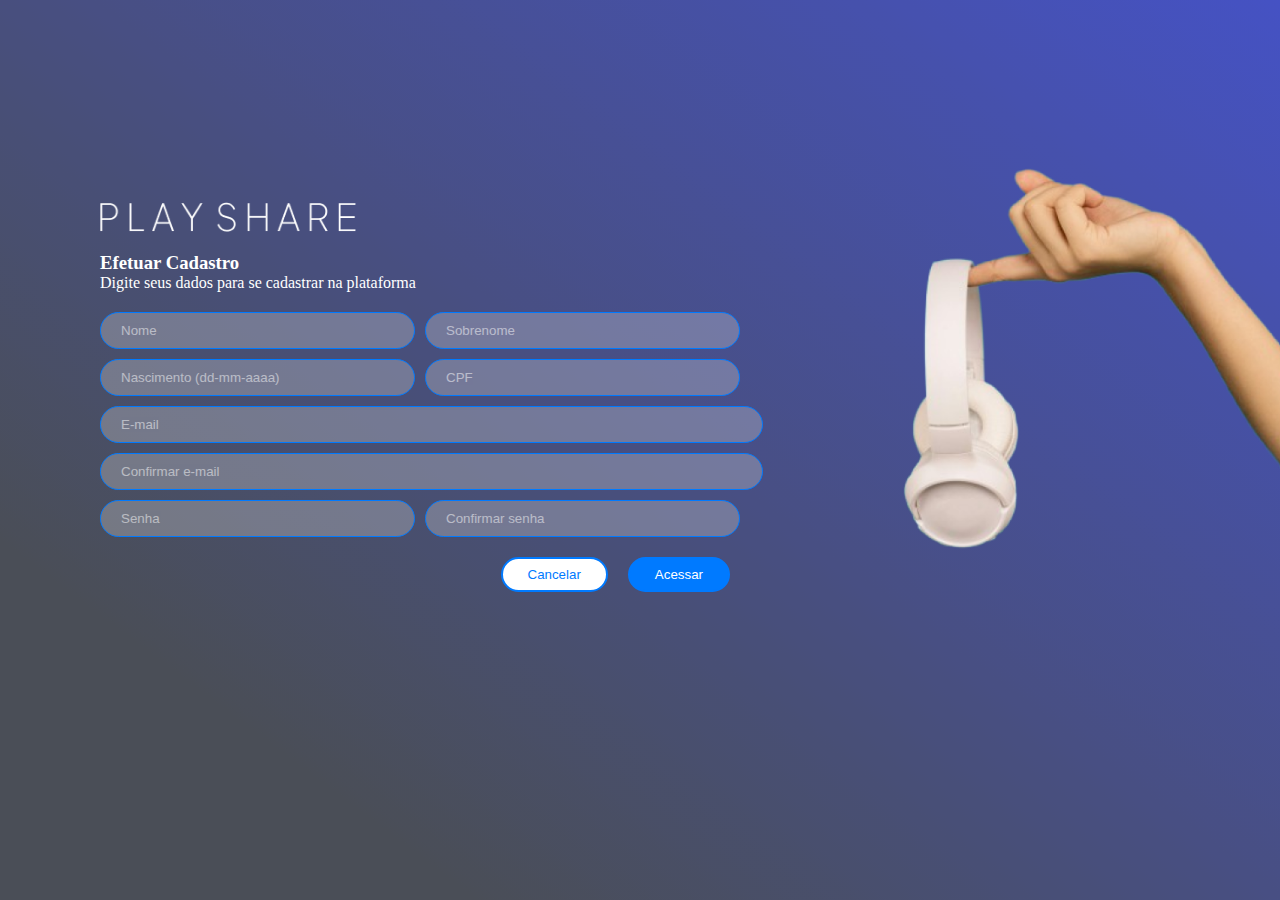
==== cadastro.html @ b38b7589 "Add files via upload" ====
<!DOCTYPE html>
<html lang="en">

<head>
    <meta charset="UTF-8">
    <meta name="viewport" content="width=device-width, initial-scale=1.0">
    <title>Cadastrar no PlayShare</title>
    <link rel="stylesheet" href="./style/style.css">
</head>

<body>
    <main id="sign-in-page">
        <div class="container center__between">
            <div class="container__content left__column">
                <img class="logo" src="./assets/logo.png" alt="">
                <div class="container__description">
                    <h3>Efetuar Cadastro</h3>
                    <p>Digite seus dados para se cadastrar na plataforma</p>
                </div>

                <form class="left__column container__form" action="">
                    <div class="inline-center">
                        <input class="b-blue" type="text" placeholder="Nome" id="name">
                        <input class="b-blue" type="text" placeholder="Sobrenome" id="lastname">
                    </div>
                    <div class="inline-center">
                        <input class="b-blue" type="text" placeholder="Nascimento (dd-mm-aaaa)" id="birthday">
                        <input class="b-blue" type="text" placeholder="CPF" id="cpf">
                    </div>
                    <input class="b-blue" type="text" placeholder="E-mail" id="email">
                    <input class="b-blue" type="text" placeholder="Confirmar e-mail" id="email">
                    <div class="inline-center">
                        <input class="b-blue" type="password" placeholder="Senha" id="password">
                        <input class="b-blue" type="password" placeholder="Confirmar senha" id="password">
                    </div>
                    <div class="inline__end">
                        <button id="back">Cancelar</button>
                        <button type="submit" id="send">Acessar</button>
                    </div>

                </form>
            </div>
            <div class="inline-end">
                <img class="image" src="./assets/img-cadastro.png" alt="">
            </div>
        </div>
        
    </main>
</body>

</html>
---- style/style.css ----
* {
    margin: 0;
    padding: 0;
}

/*template*/

body {
    background: linear-gradient(217deg, #0517BA, #0C121F 80.71%);
    width: 100vw;
}


/*login page*/
#login {
    display: flex;
    justify-content: center;
    height: 100vh;
}

#login .container {
    width: 300px;
    padding: 140px 10px 90px 10px;
    height: 50vh;
    gap: 40px;
    border-radius: 0px 0px 120px 120px;
}

#login .container__content {
    color: #fff;
    gap: 30px;
}

#login .logo{
    width: 60%;
}

/*cadastro*/
#sign-in-page{
    background-color: rgba(217, 217, 217, .3) !important;
    height: 100vh;
}
#sign-in-page .container{
    color: white;
}
.container__description{
    gap: 8px;
    margin: 20px 0px;
}
#sign-in-page .logo{
    width: 40%;
}
#sign-in-page .image{
    width: 30vw;
    height: 80vh;
    object-fit: cover;
}

#sign-in-page .container__content {
    padding: 80px 0px 0px 100px;
    width: 50VW;
}
/*Formulario*/
.container__form {
    gap: 10px;
}

.inline-center input{
        width: 32vw;
}
#send{
    padding: 8px 25px;
    color: white;
    border-radius: 50px;
    border: solid 2px #007AFF;
    background-color: #007AFF;
    margin: 10px;

}
#send:hover{
    background-color: #0517BA;
    border: solid 2px #0517BA;
    cursor: pointer;
}

#back{
    padding: 8px 25px;
    color: #007AFF;
    border-radius: 50px;
    border: solid 2px #007AFF;
    background-color: #fff;
    margin: 10px;

}
#back:hover{
    border: solid 2px #0517BA;
    cursor: pointer;
}


input {
    width: 97%;
    border-radius: 50px;
    color: white;
    padding: 10px 20px;
}

input::placeholder {
    color: white;
    font-weight: 100;
    opacity: .5;
}

input:hover{
    cursor: pointer;
    background-color: rgba(217, 217, 217, .5);
}
.container__form a{
    color: #fff;
}

.container__form a:hover{
    cursor: pointer;
    color: #007AFF;
}

/*utilitarios*/
.inline-center{
    width: 100%;
    display: flex;
    gap: 10px;
    align-items: center;
    justify-content: center;
}
.center--column {
    width: 100%;
    display: flex;
    flex-direction: column;
    align-items: center;
    justify-content: center;
}

.b-blue {
    background-color: rgba(217, 217, 217, .3);
    border: solid 1px #007AFF;
}

.left__column{
    width: 100%;
    display: flex;
    flex-direction: column;
    align-items: start;
    justify-content: start;
}

.inline__end{
    display: flex;
    width: 100%;
    align-items: center;
    justify-content: end;
}

.center__between{
    display: flex;
    justify-content: space-between;
    align-items: center;
}


/*home*/
#home{
    display: flex;
    width: 100vw;
}

/*header*/
.header{
    padding: 20px 50px 20px 20px;
}
.header__content{
    width: 30vw;
}
.header__nav{
    width: 15vw;
}


/*navbar*/
.navbar{
    width: 15vw;
    height: 100vh;
}
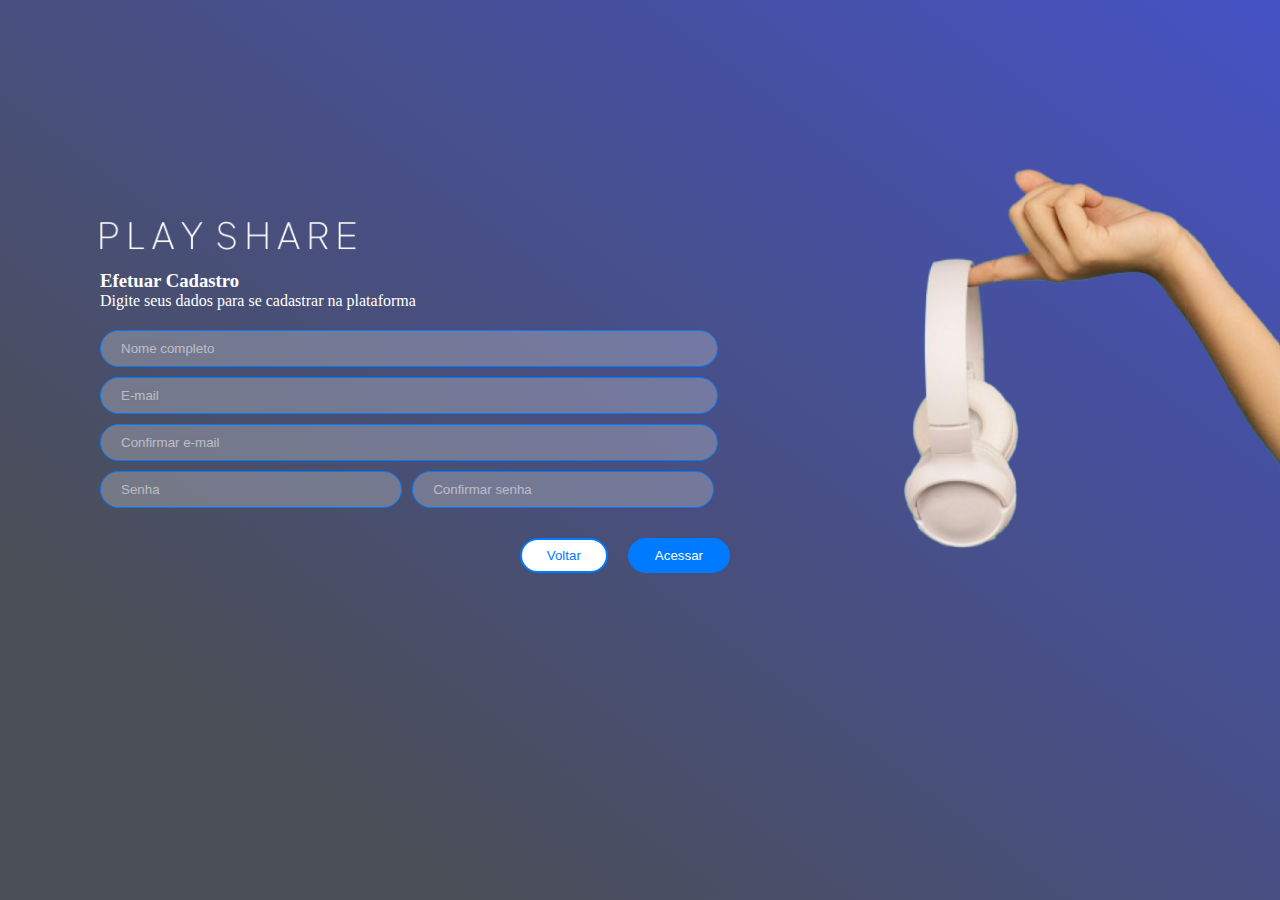
==== commit 1a4709b5: "Add files via upload" ====
--- a/cadastro.html
+++ b/cadastro.html
@@ -19,23 +19,18 @@
                 </div>
 
                 <form class="left__column container__form" action="">
+                    <input class="b-blue" type="text" placeholder="Nome completo" id="name" required>
+
+                    <input class="b-blue" type="email" placeholder="E-mail" id="email" required>
+                    <input class="b-blue" type="email" placeholder="Confirmar e-mail" id="confirm-email" required>
                     <div class="inline-center">
-                        <input class="b-blue" type="text" placeholder="Nome" id="name">
-                        <input class="b-blue" type="text" placeholder="Sobrenome" id="lastname">
+                        <input class="b-blue" type="password" placeholder="Senha" id="password" required>
+                        <input class="b-blue" type="password" placeholder="Confirmar senha" id="confirm-password" required>
                     </div>
-                    <div class="inline-center">
-                        <input class="b-blue" type="text" placeholder="Nascimento (dd-mm-aaaa)" id="birthday">
-                        <input class="b-blue" type="text" placeholder="CPF" id="cpf">
-                    </div>
-                    <input class="b-blue" type="text" placeholder="E-mail" id="email">
-                    <input class="b-blue" type="text" placeholder="Confirmar e-mail" id="email">
-                    <div class="inline-center">
-                        <input class="b-blue" type="password" placeholder="Senha" id="password">
-                        <input class="b-blue" type="password" placeholder="Confirmar senha" id="password">
-                    </div>
+                    <span id="error"></span>
                     <div class="inline__end">
-                        <button id="back">Cancelar</button>
-                        <button type="submit" id="send">Acessar</button>
+                        <button id="back" onclick="backLogin()">Voltar</button>
+                        <button id="send" onclick="addUser()">Acessar</button>
                     </div>
 
                 </form>
@@ -44,8 +39,9 @@
                 <img class="image" src="./assets/img-cadastro.png" alt="">
             </div>
         </div>
-        
+
     </main>
+    <script src="./scripts/autenticacao.js"></script>
 </body>
 
 </html>--- a/style/style.css
+++ b/style/style.css
@@ -63,10 +63,7 @@
 /*Formulario*/
 .container__form {
     gap: 10px;
-}
-
-.inline-center input{
-        width: 32vw;
+    width: 600px;
 }
 #send{
     padding: 8px 25px;
@@ -99,7 +96,7 @@
 
 
 input {
-    width: 97%;
+    width: 90%;
     border-radius: 50px;
     color: white;
     padding: 10px 20px;
@@ -126,7 +123,7 @@
 
 /*utilitarios*/
 .inline-center{
-    width: 100%;
+    width: 96%;
     display: flex;
     gap: 10px;
     align-items: center;
@@ -142,8 +139,11 @@
 
 .b-blue {
     background-color: rgba(217, 217, 217, .3);
+    background-size: cover;
+    background-repeat: no-repeat;
     border: solid 1px #007AFF;
 }
+
 
 .left__column{
     width: 100%;
@@ -173,20 +173,128 @@
     width: 100vw;
 }
 
+#home .container{
+    margin-left: 8.1%;
+}
+
 /*header*/
 .header{
-    padding: 20px 50px 20px 20px;
+    padding: 20px 25px;
+    width: 88vw;
+    border-radius: 0px 0px 0px 20px ;
 }
 .header__content{
     width: 30vw;
 }
 .header__nav{
-    width: 15vw;
-}
-
-
+    width: 10vw;
+}
+/*sideba*/
+.sidebar{
+    width: 8vw;
+    display: flex;
+    flex-direction: column;
+    justify-content: start;
+    align-items: center;
+    gap: 20px;
+    padding: 20px 0;
+    height: 100%;
+    height: 100vh;
+    position: fixed;
+}
+#profile-img{
+    height: 40px;
+    width: 40px;
+    border-radius: 50%;
+    background-color: aqua;
+}
 /*navbar*/
 .navbar{
-    width: 15vw;
-    height: 100vh;
+    display: flex;
+    flex-direction: column;
+    align-items: center;
+    gap: 40px;
+    padding: 30px 0;
+}
+
+/*sections*/
+section{
+    display: flex;
+    flex-direction: column;
+    gap: 20px;
+    padding: 20px;
+}
+
+.section__header{
+    color: white;
+    display: flex;
+    justify-content: space-between;
+    align-items: center;
+}
+
+.section__content{
+    display: flex;
+    gap: 20px;
+}
+
+.recomendations{
+    width: 250px;
+    height: 250px;
+    background-image: url(../assets/country.png);
+    background-repeat: no-repeat;
+    background-size: cover;
+    border-radius: 15px;
+    display: flex;
+    justify-content: center;
+    align-items: end;
+}
+
+.recomendations__description{
+    background-color: rgba(255, 255, 255, .5);
+    padding: 10px;
+    display: flex;
+    width: 100%;
+    justify-content: space-between;
+    border-radius: 0px 0px 15px 15px ;
+}
+
+.artist__img{
+    background-image: url(../assets/artist.png);
+    background-repeat: no-repeat;
+    background-size: cover;
+    width: 160px;
+    height: 160px;
+}
+
+.artist{
+    display: flex;
+    flex-direction: column;
+    justify-content: center;
+    align-items: center;
+    gap: 10px;
+}
+
+.artist__name{
+    color: white;
+    text-align: center;
+}
+
+.playlist__img {
+    position: relative;
+    width: 200px; /* Ajuste o tamanho conforme necessário */
+    height: 200px; /* Ajuste o tamanho conforme necessário */
+    border-radius: 50%;
+    background-color: #3498db; /* Cor de fundo do círculo */
+    overflow: hidden;
+}
+
+.hole {
+    position: absolute;
+    top: 50%;
+    left: 50%;
+    width: 100px; /* Ajuste o tamanho do furo */
+    height: 100px; /* Ajuste o tamanho do furo */
+    border-radius: 50%;
+    background-color: black; /* Cor do fundo que aparece no furo */
+    transform: translate(-50%, -50%);
 }